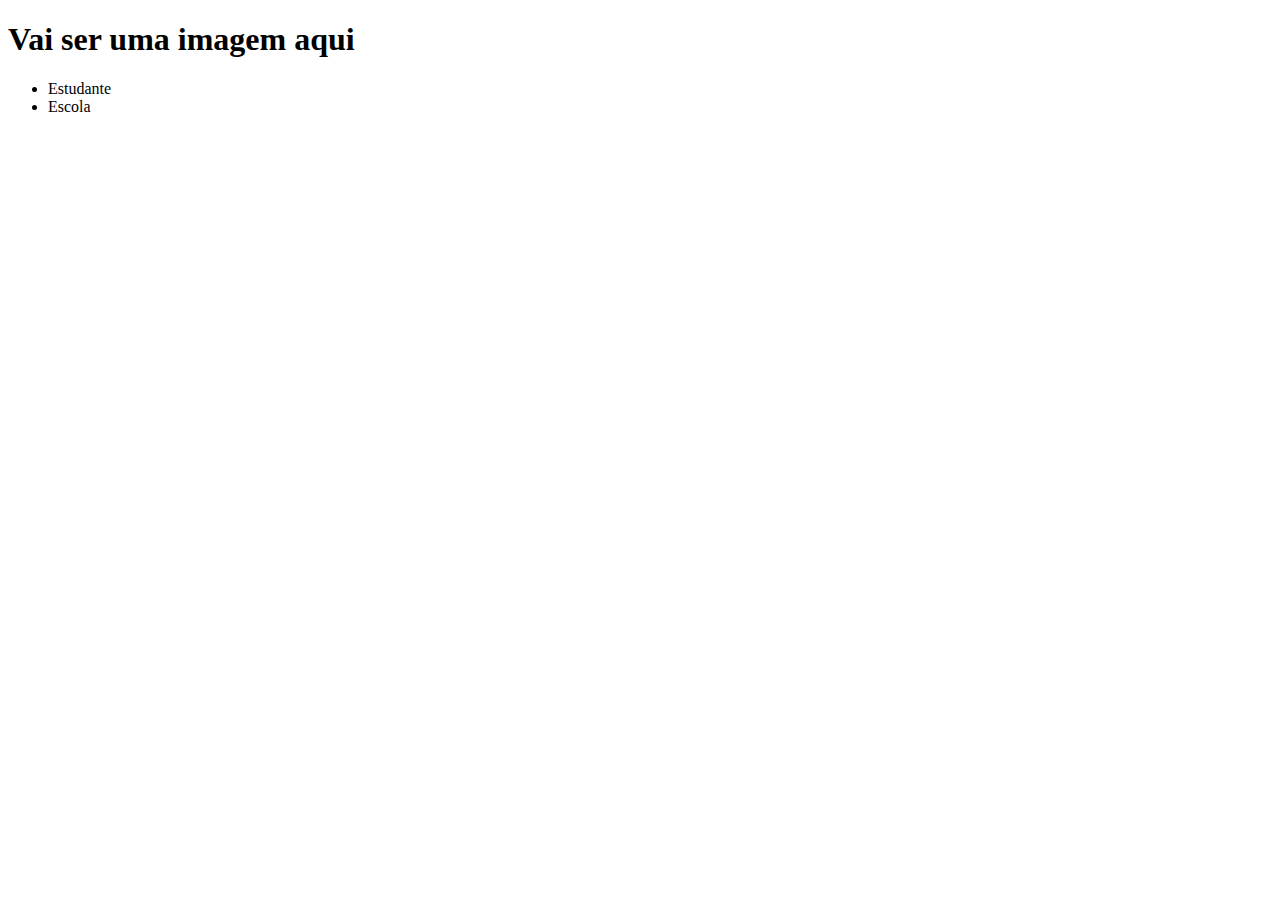
==== index.html @ 68b8d03f "Add files via upload" ====
<!DOCTYPE html>
<html lang="en">
<head>
    <meta charset="UTF-8">
    <meta http-equiv="X-UA-Compatible" content="IE=edge">
    <meta name="viewport" content="width=device-width, initial-scale=1.0">
    <title>Document</title>
</head>
<body>
</header>
    <h1>Vai ser uma imagem aqui</h1>
    <ul>
        <li>Estudante</li>
        <li>Escola</li>
    </ul>
</header>   
</body>
</html>
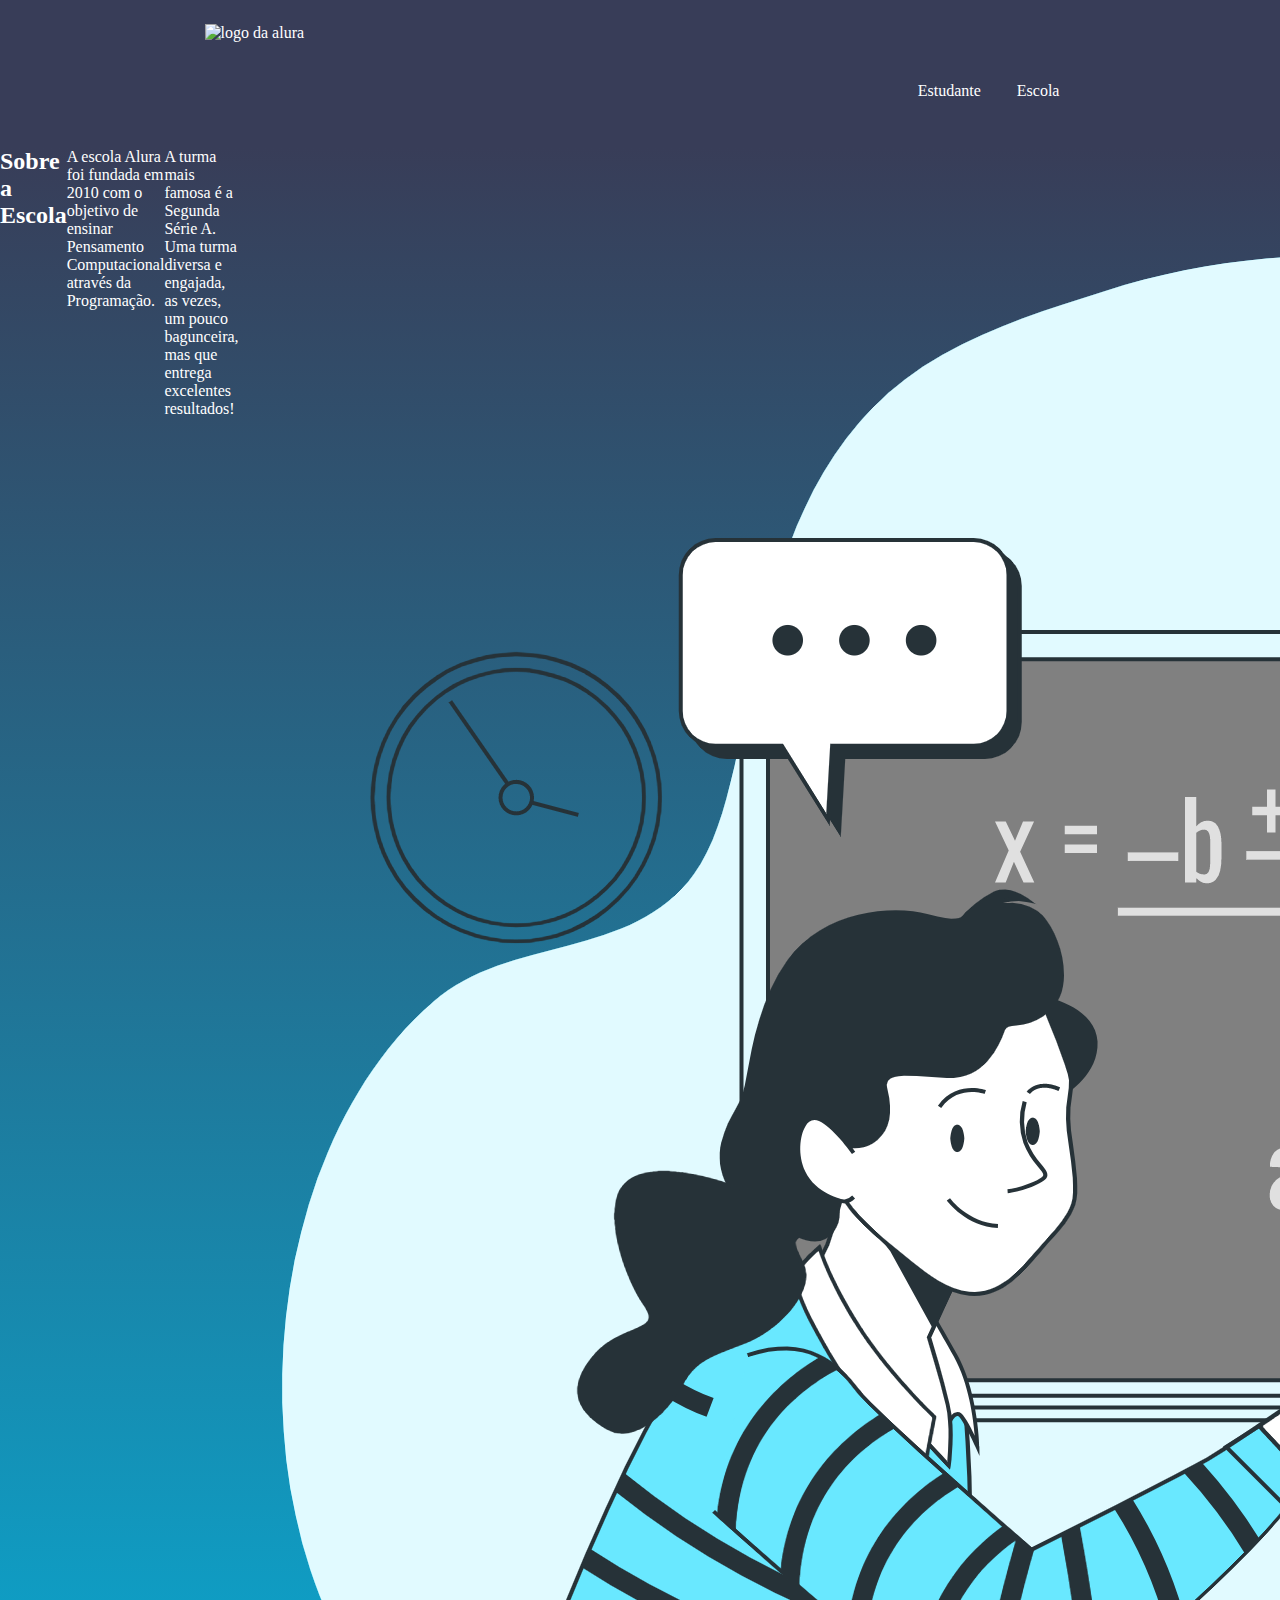
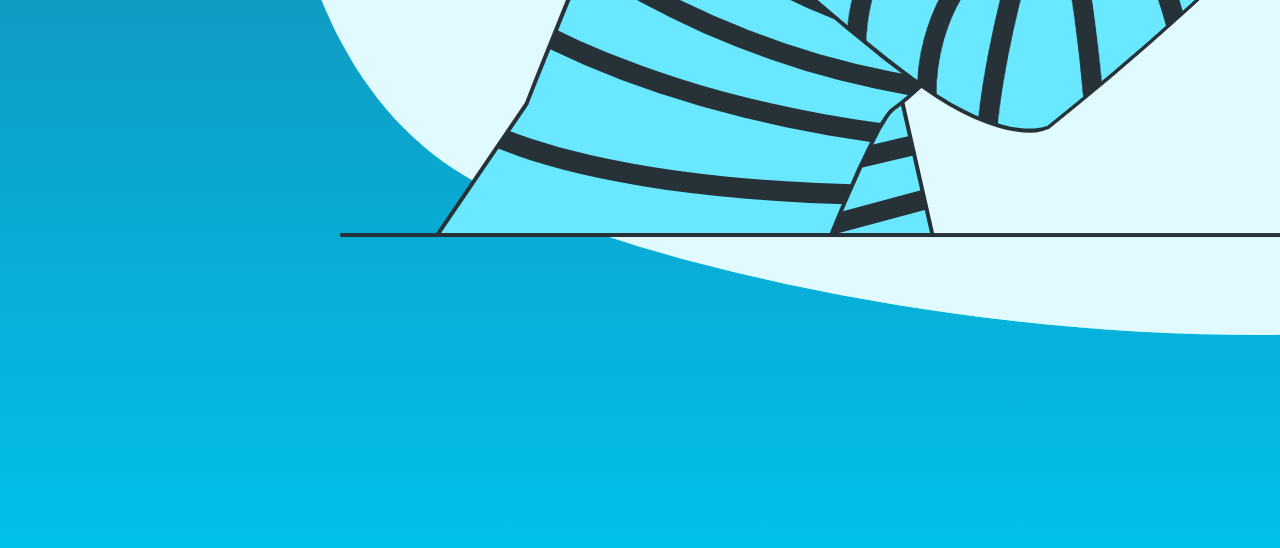
==== commit 98e813b6: "Add files via upload" ====
--- a/index.html
+++ b/index.html
@@ -3,16 +3,26 @@
 <head>
     <meta charset="UTF-8">
     <meta http-equiv="X-UA-Compatible" content="IE=edge">
-    <meta name="viewport" content="width=device-width, initial-scale=1.0">
+    <meta name="viewport" content="width= , initial-scale=1.0">
     <title>Document</title>
+    <link rel="stylesheet" href="style.css">
 </head>
 <body>
+    <header class="cabeçalho">   
+        <img class="cabeçalho-imagem" src="./img/alurastart logo 1.png" alt="logo da alura">
+       <ul class="cabeçalho-lista-item"> 
+        <li class="cabeçalho-lista-item"> </li>Estudante</li>
+        <li class="cabeçalho-lista-item"> </li>Escola</li>
+    </ul>
 </header>
-    <h1>Vai ser uma imagem aqui</h1>
-    <ul>
-        <li>Estudante</li>
-        <li>Escola</li>
-    </ul>
-</header>   
+<section class="escola">
+      <h2 class="escola-titulo">Sobre a Escola</h2>
+      <p class="escola-texto-um">A escola Alura foi fundada em 2010 com o objetivo de ensinar 
+        Pensamento Computacional através da Programação. </p>
+      <p class="escola-texto-dois">
+        A turma mais famosa é a Segunda Série A. Uma turma diversa e engajada, as vezes, um pouco bagunceira, mas que entrega excelentes resultados!</p>
+        <img src="./img/Formula-bro.png" alt="professora no quadro">
+</section>
+
 </body>
-</html>+</html> --- a/style.css
+++ b/style.css
@@ -0,0 +1,28 @@
+
+header {
+    background-color:#383D58;
+    color: white;
+    display: flex;
+    justify-content: space-around;
+    padding: 24px 0;
+    }
+    .cabeçalho-imagem{
+        width: 20%;
+    }
+    .cabeçalho-lista-item{
+        display: inline-block;
+        margin: 0 16px;
+        padding: 24px 0;
+    }
+    * {
+        margin: 0;
+        padding: 0;
+    }
+    .escola-imagem{
+        width: 25%;
+    }
+    .escola{
+        background-image: linear-gradient(#383D58, #00c0eb);
+        color: white;
+        display: flex;
+    }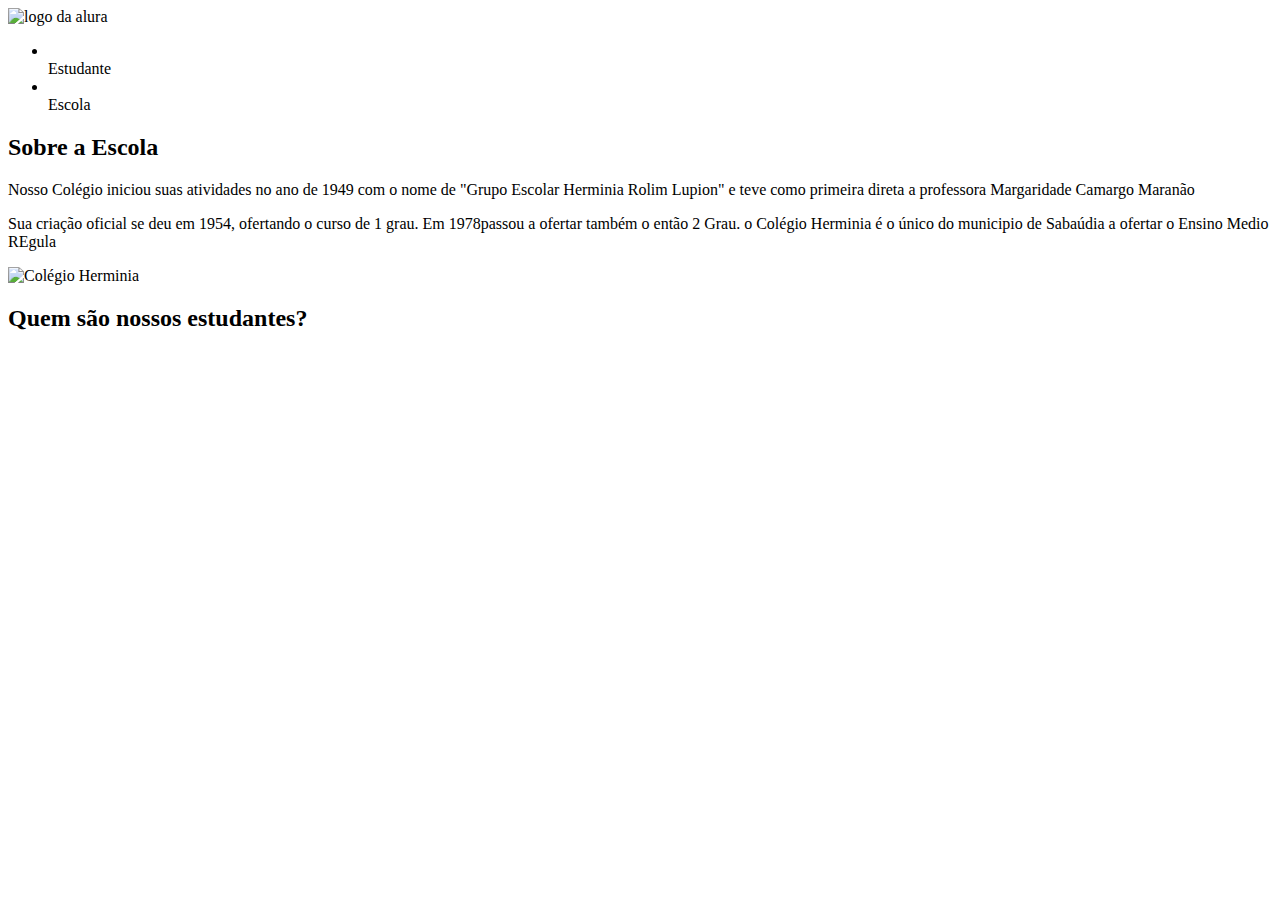
==== commit 468bd26f: "Add files via upload" ====
--- a/index.html
+++ b/index.html
@@ -1,28 +1,32 @@
 <!DOCTYPE html>
 <html lang="en">
-<head>
-    <meta charset="UTF-8">
-    <meta http-equiv="X-UA-Compatible" content="IE=edge">
-    <meta name="viewport" content="width= , initial-scale=1.0">
-    <title>Document</title>
-    <link rel="stylesheet" href="style.css">
-</head>
-<body>
-    <header class="cabeçalho">   
+  <head>
+     <meta charset="UTF-8">
+     <meta http-equiv="X-UA-Compatible" content="IE=edge">
+     <title>Document</title>
+     <link rel="styleheet" href="style.css">
+  </head>
+  <body>
+       <header class="cabeçalho">
         <img class="cabeçalho-imagem" src="./img/alurastart logo 1.png" alt="logo da alura">
-       <ul class="cabeçalho-lista-item"> 
-        <li class="cabeçalho-lista-item"> </li>Estudante</li>
-        <li class="cabeçalho-lista-item"> </li>Escola</li>
-    </ul>
-</header>
-<section class="escola">
-      <h2 class="escola-titulo">Sobre a Escola</h2>
-      <p class="escola-texto-um">A escola Alura foi fundada em 2010 com o objetivo de ensinar 
-        Pensamento Computacional através da Programação. </p>
-      <p class="escola-texto-dois">
-        A turma mais famosa é a Segunda Série A. Uma turma diversa e engajada, as vezes, um pouco bagunceira, mas que entrega excelentes resultados!</p>
-        <img src="./img/Formula-bro.png" alt="professora no quadro">
-</section>
+        <ul class="cabeçalho-lista-item">
+          <li class="cabeçalho-lista-item"></li>Estudante</li>
+          <li class="cabeçalho-lista-item"></li>Escola</li>
+        </ul>
+       </header>
+    <section class="escola">
+         <div>
+  <h2 class="escola-titulo">Sobre a Escola</h2>
+  <p class="escola-texto-um">Nosso Colégio iniciou suas atividades no ano de 1949 com o nome de "Grupo Escolar Herminia Rolim Lupion" e teve como primeira direta a professora Margaridade Camargo Maranão</p>
+  <p class="escola-texto-dois">Sua criação oficial se deu em 1954, ofertando o curso de 1 grau. Em 1978passou a ofertar também o então 2 Grau. o Colégio Herminia é o único do municipio de Sabaúdia a ofertar o Ensino Medio REgula</p>
+  <img class="escola-imagem" src="./img/herminia.png" alt="Colégio Herminia">
+         </div>
 
-</body>
-</html> +
+
+    </section>
+    <section class="estudante">
+        <h2 class="estudante-titulo">Quem são nossos estudantes?</h2>
+    </section>
+  </body>
+</html>